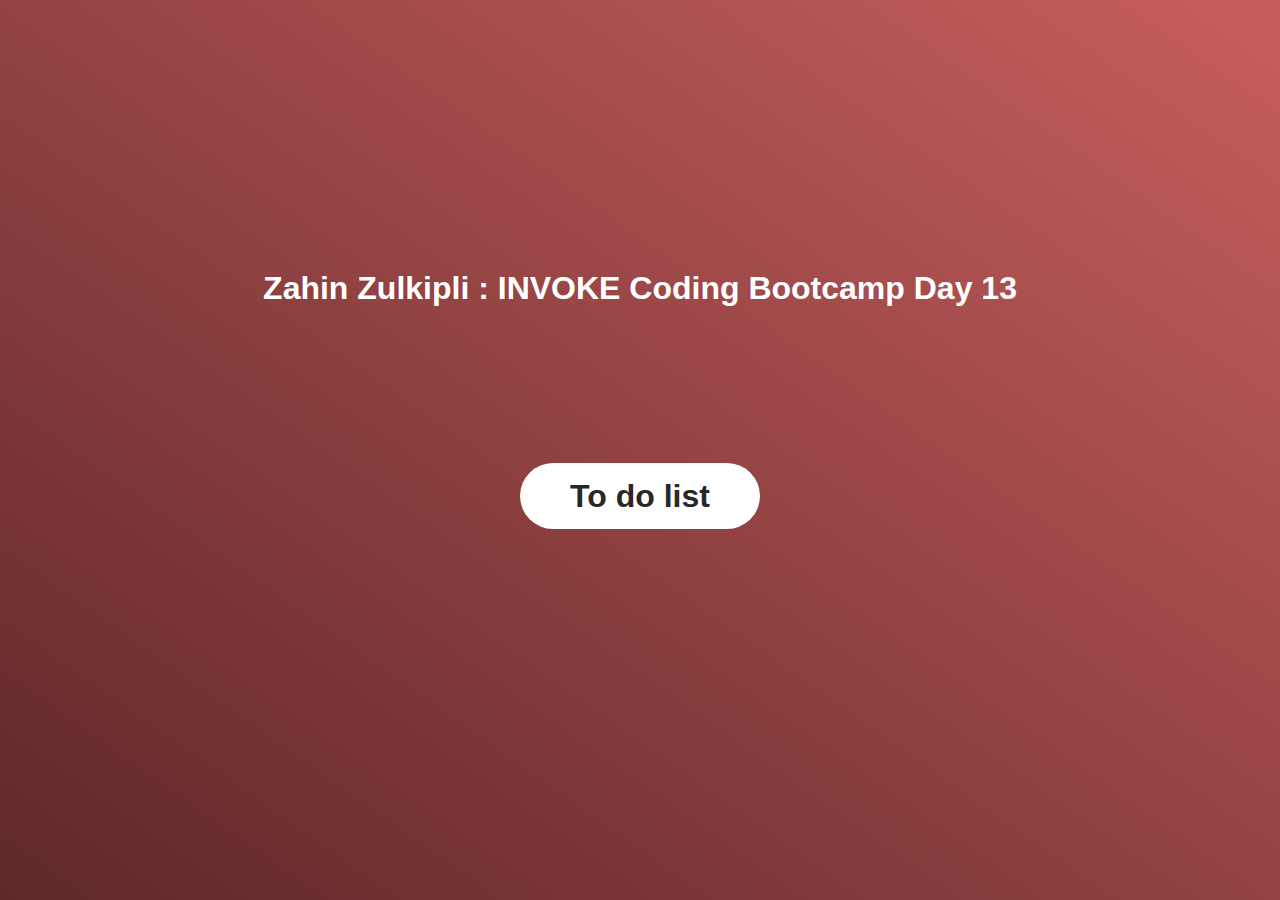
==== index.html @ 7e7219d7 "setup root index.html" ====
<!DOCTYPE html>
<html lang="en">
  <head>
    <meta charset="UTF-8" />
    <meta http-equiv="X-UA-Compatible" content="IE=edge" />
    <meta name="viewport" content="width=device-width, initial-scale=1.0" />
    <title>Day 13 INVOKE coding challenge</title>

    <style>
      * {
        margin: 0;
        padding: 0;
      }
      html,
      body {
        font-family: sans-serif;
        height: 100vh;
        width: 100vw;
        background-image: linear-gradient(to right top, #5f2828, #c75e5e);
      }
      #container {
        height: auto;
        width: 100%;
        text-align: center;
      }
      .column-1,
      .column-2 {
        width: 30%;
        display: inline-block;
        padding-top: 19vh;
        box-sizing: border-box;
      }
      .link-header {
        text-decoration: none;
        font-size: 2rem;
        font-weight: 600;
        color: rgb(39, 39, 39);
        background-color: white;
        padding: 15px 50px;
        border-radius: 40px;
      }
      .my-name {
        padding-top: 30vh;
        color: white;
      }
    </style>
  </head>
  <body>
    <div id="container">
      <div class="my-name">
        <h1>Zahin Zulkipli : INVOKE Coding Bootcamp Day 13</h1>
      </div>
      <div class="column-1">
        <a
          href="#"
          class="link-header"
          target="blank"
          >To do list</a
        >
      </div>
    </div>
  </body>
</html>
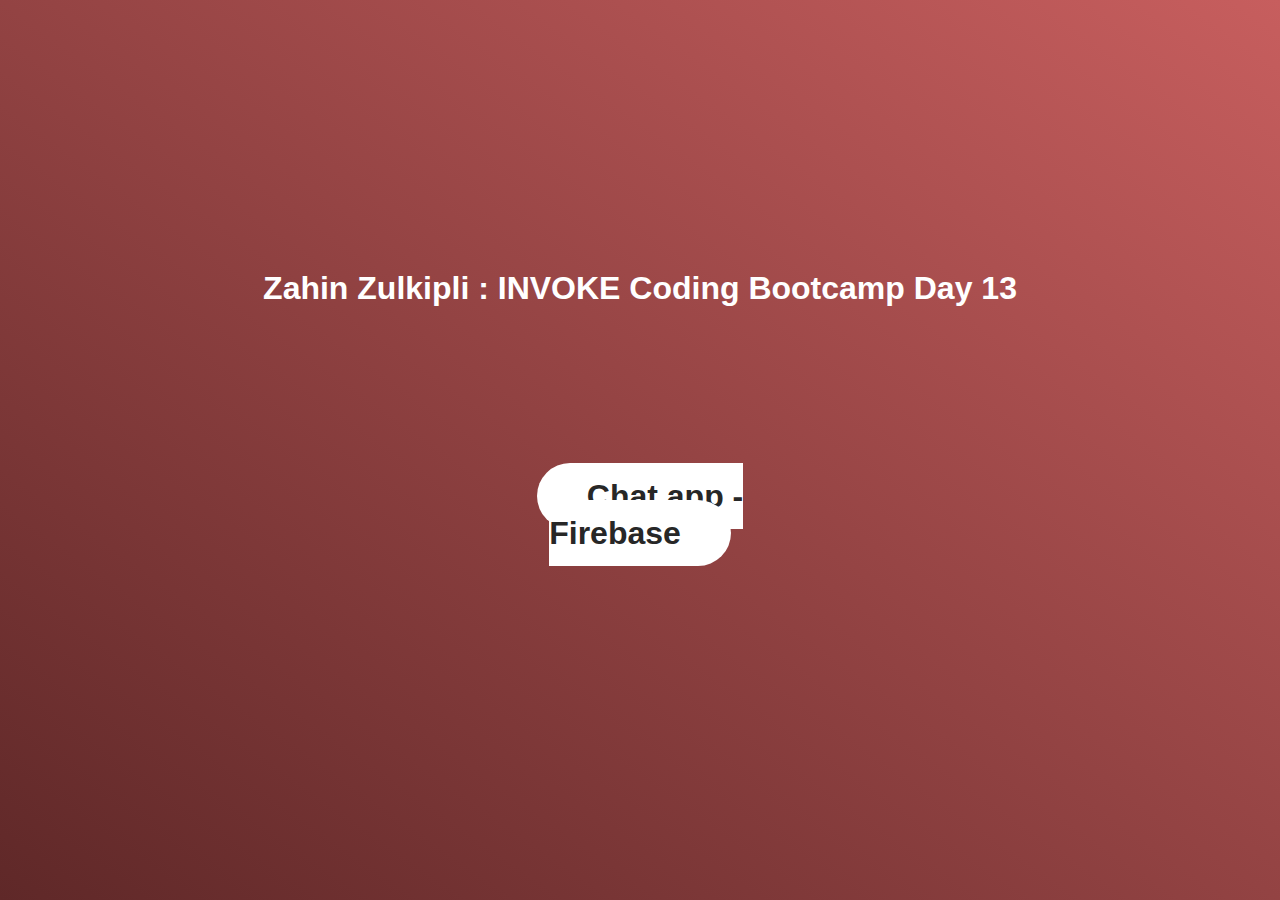
==== commit 8391b738: "update root index.html" ====
--- a/index.html
+++ b/index.html
@@ -52,10 +52,10 @@
       </div>
       <div class="column-1">
         <a
-          href="#"
+          href="chat-app/index.html"
           class="link-header"
           target="blank"
-          >To do list</a
+          >Chat app - Firebase</a
         >
       </div>
     </div>
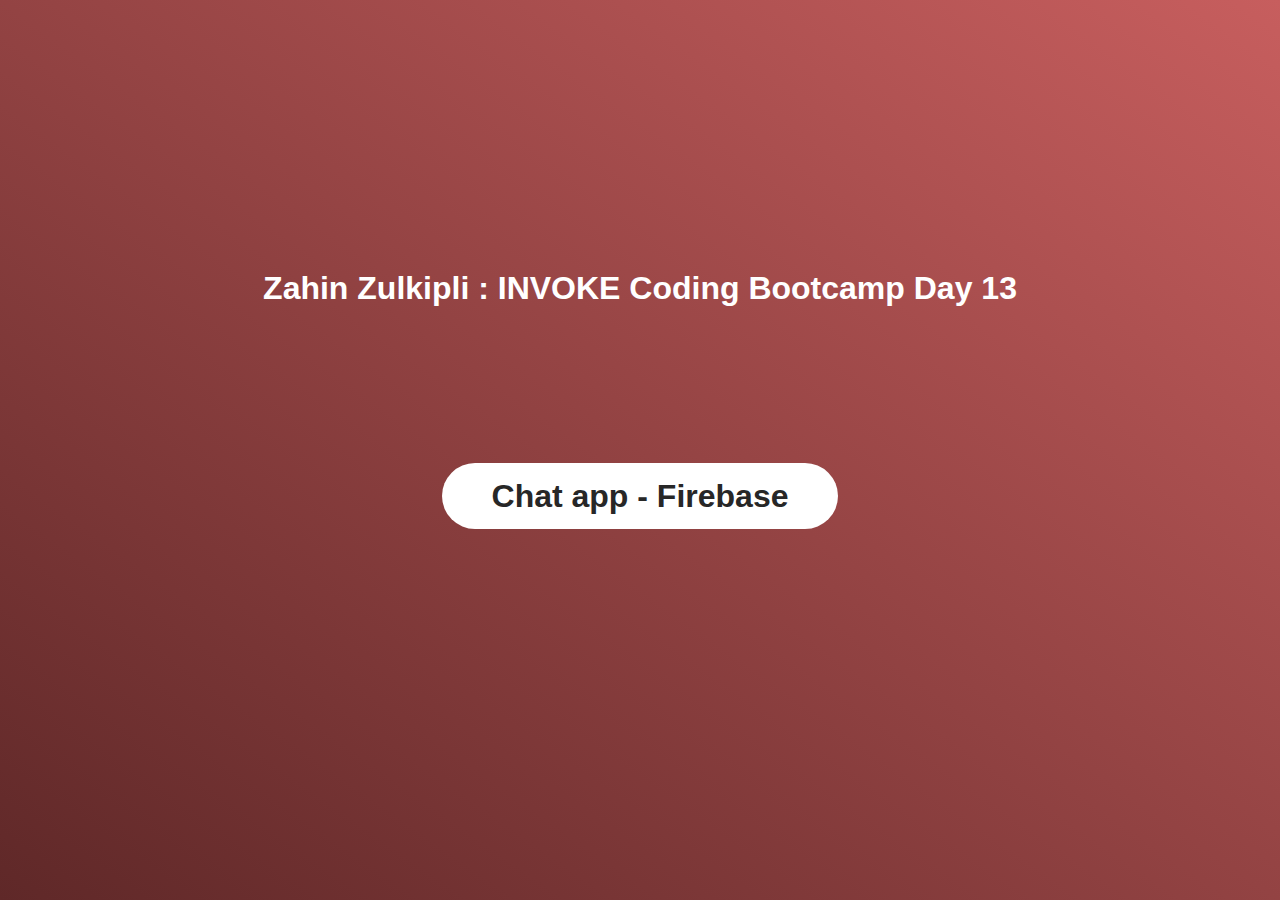
==== commit 5381e8ed: "update root index.html" ====
--- a/index.html
+++ b/index.html
@@ -25,7 +25,7 @@
       }
       .column-1,
       .column-2 {
-        width: 30%;
+        width: 100%;
         display: inline-block;
         padding-top: 19vh;
         box-sizing: border-box;
